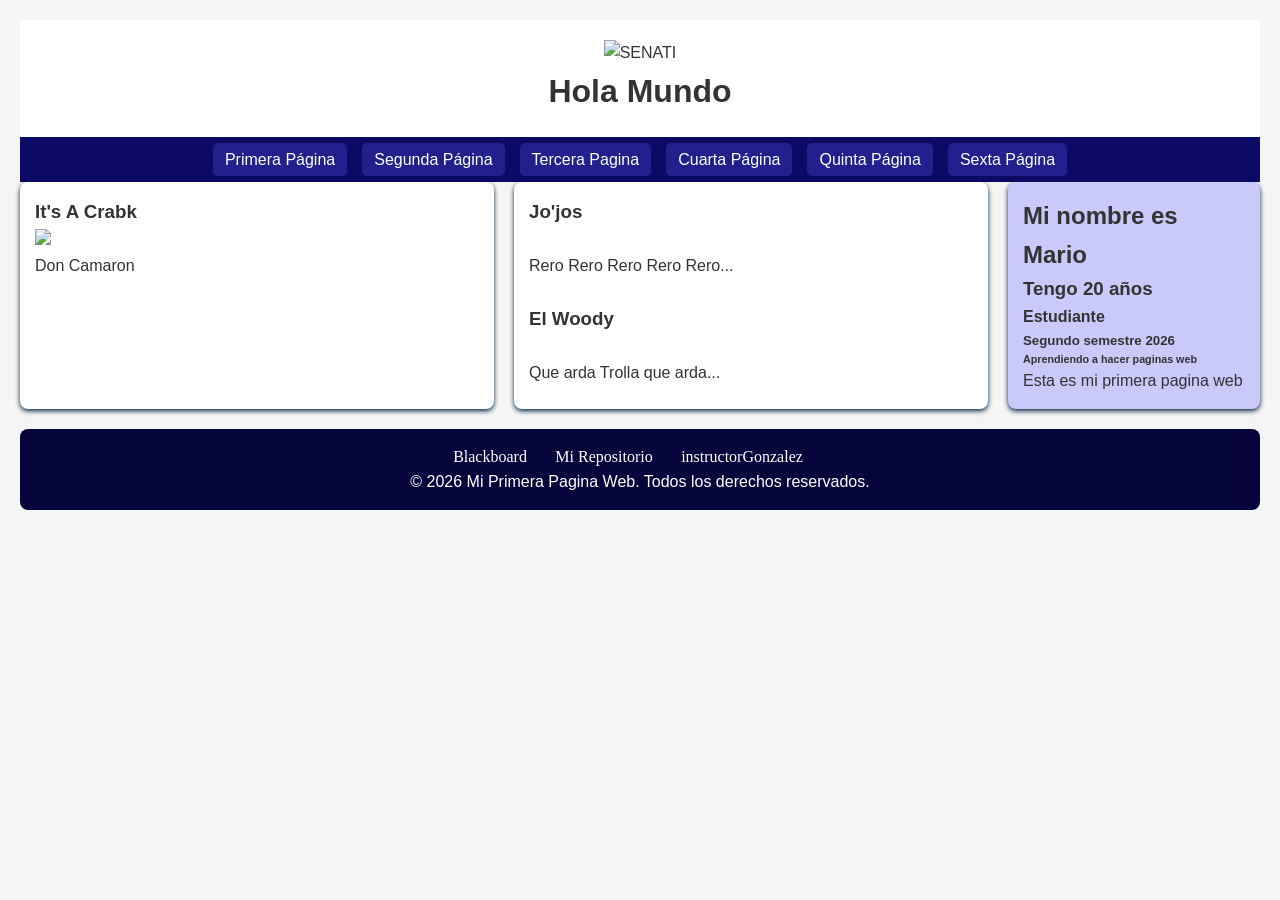
==== index.html @ 54fa2bbf "." ====
<!doctype html>
<html lang="es">
  <head>
    <link rel="icon" href="images/SENATI.jpg" />
    <link rel="stylesheet" href="css/estilo.css">
    <title>Mi Primera Pagina Web</title>
  </head>

  <body>
    <header>
      <img src="https://www.peruyello.com/img/pe/j/1624907592-48-senati-zonal-loreto.png" alt="SENATI" width="400" >
      <h1>Hola Mundo</h1>
    </header>
    <nav>
      <ul>
        <li><a href="index.html">Primera Página</a></li>
        <li><a href="segunda.html">Segunda Página</a></li>
        <li><a href="paginavacia.html">Tercera Pagina</a></li>
        <li><a href="paginavacia.html">Cuarta Página</a></li>
        <li><a href="paginavacia.html">Quinta Página</a></li>
        <li><a href="paginavacia.html">Sexta Página</a></li>
      </ul>
    </nav>
    <section>
      <article>
        <h3>It's A Crabk</h3>
        <img src="https://meme.fandom.com/es/wiki/Don_Kamar%C3%B3n="">
        <p>Don Camaron</p>
      </article>
      <article>
        <h3>Jo'jos</h3>
        <img src="https://giphy.com/explore/jojo-bizarre-adventure" alt="">
        <p>Rero Rero Rero Rero Rero...</p>
        <br>
        <h3>El Woody</h3>
        <img src="https://imageresizer.com/es/generador-de-memes/editar/evil-woody" alt="">
        <p>Que arda Trolla que arda...</p>
      </article>
      <aside>
        <h2>Mi nombre es Mario</h2>
        <h3>Tengo 20 años</h3>
        <h4>Estudiante </h4>
        <h5>Segundo semestre 2026</h5>
        <h6>Aprendiendo a hacer paginas web</h6>
        <p>Esta es mi primera pagina web</p>
      </aside>
    </section>
    <footer>
      <a href="https://senati.blackboard.com/" target="_blank ">Blackboard</a>
      <a href="https://github.com/Bomboclat-crtl/Jorge.Nico" target="_blank">Mi Repositorio</a>
      <a href="https://github.com/arnoldbgq/instructorGonzalez" target="_blank">instructorGonzalez</a>
      <a href=""> </a>
      <p>&copy; 2026 Mi Primera Pagina Web. Todos los derechos reservados.</p>
    </footer>
  </body>
</html>
---- css/estilo.css ----
*{
    margin: 0;
    padding: 0;
    box-sizing: border-box;
   
    font-family: 'Lucida Sans', 'Lucida Sans Regular', 'Lucida Grande', 'Lucida Sans Unicode', Geneva, Verdana, sans-serif;
}

body {
    justify-content: flex-end;
    background-color: #f5f5f5;
    color: #333;
    line-height: 1.6;
    padding:20px
}
header{
    text-align:center;
    padding: 20px;
    background-color: white;
}
nav{

    background-color: #0c0a64;
    padding: 10px;

}
nav ul{
    display: flex;
    list-style: none;
    justify-content: center;
    gap: 15px;
}
nav ul li a{
    text-decoration: none;
    color: white;
    background-color: #22208d;
    padding: 8px 12px;
    border-radius: 5px;
    transition: background-color 0,7s;
}
nav ul li a:hover{
    background-color: #393888;
    border-radius: 10px;
    color: rgb(223, 213, 126);
}
section{
    justify-content: flex-end;
    display: flex;
    flex-direction: row;
    gap: 20px;
    margin-bottom: 20px;
}
article{
    flex: 2;
    background-color: white;
    padding: 15px;
    border-radius: 8px;
    box-shadow: 0 2px 5px #022442;
}
article ul, ol, dl{
    padding: 10px;
    margin: 10px;
}
article img{
    width: 500px;
}
aside{
    justify-content: center;
    flex: 1;
    background-color: rgb(201, 201, 250);
    padding: 15px;
    border-radius: 8px;
    box-shadow: 0 2px 5px #022442;
}
footer{
    text-align: center;
    padding: 15px;
    background-color: #06053b;
    color: white;
    border-radius: 8px;
    margin-top: 20px;
}
footer a{
    color: white;
    text-decoration: none;
    font-family: Georgia, 'Times New Roman', Times, serif;
    padding: 8px 12px;
    flex: 2;
}
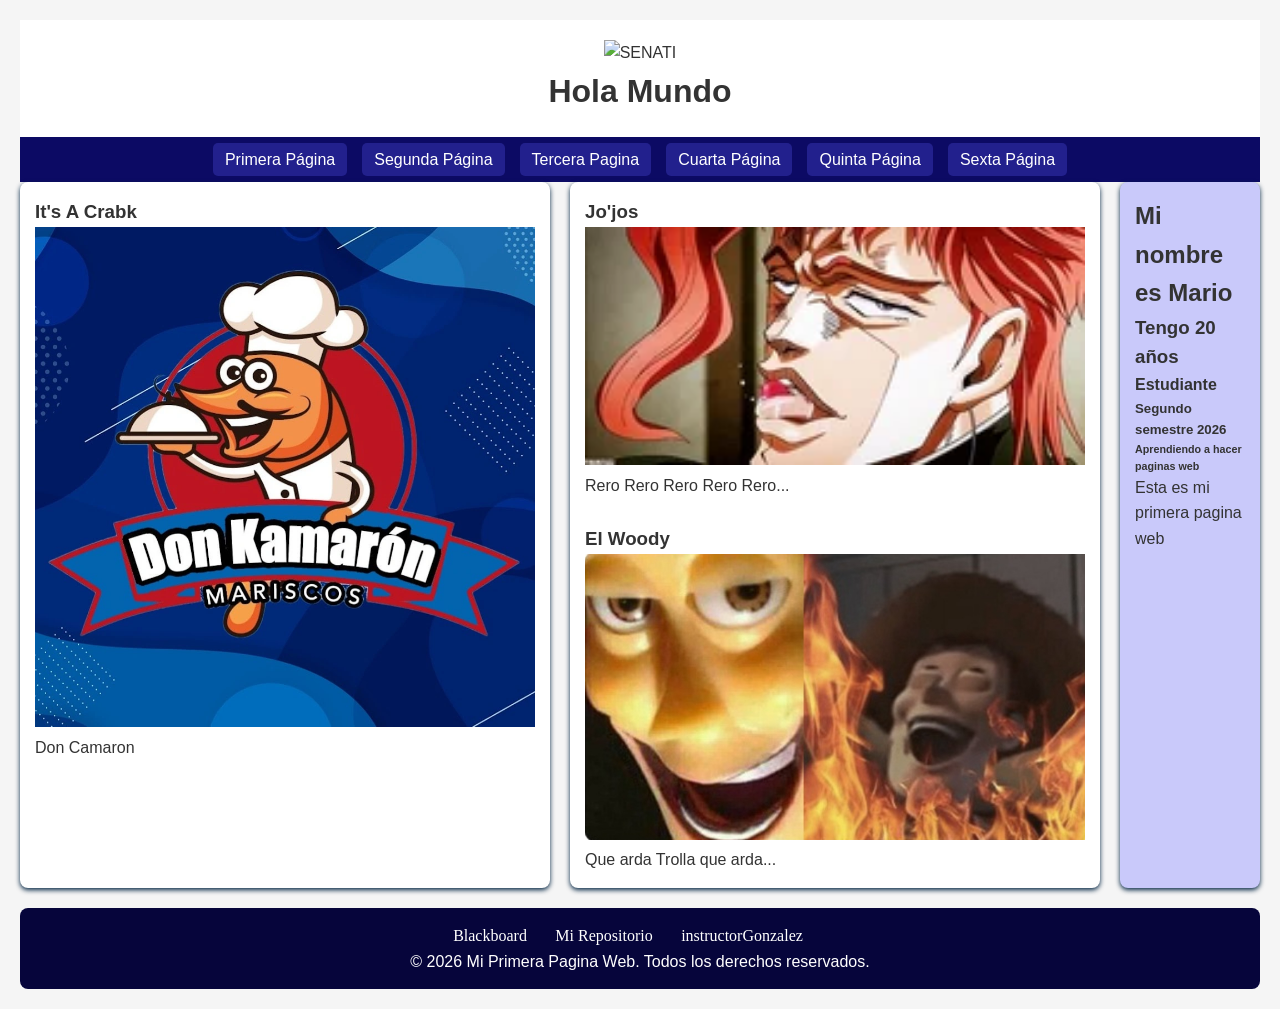
==== commit 8e8e6d5d: "." ====
--- a/index.html
+++ b/index.html
@@ -24,16 +24,16 @@
     <section>
       <article>
         <h3>It's A Crabk</h3>
-        <img src="https://meme.fandom.com/es/wiki/Don_Kamar%C3%B3n="">
+        <img src="images/kamaron.webp"">
         <p>Don Camaron</p>
       </article>
       <article>
         <h3>Jo'jos</h3>
-        <img src="https://giphy.com/explore/jojo-bizarre-adventure" alt="">
+        <img src="images/rero.webp" alt="">
         <p>Rero Rero Rero Rero Rero...</p>
         <br>
         <h3>El Woody</h3>
-        <img src="https://imageresizer.com/es/generador-de-memes/editar/evil-woody" alt="">
+        <img src="images/woody.jpg" alt="">
         <p>Que arda Trolla que arda...</p>
       </article>
       <aside>
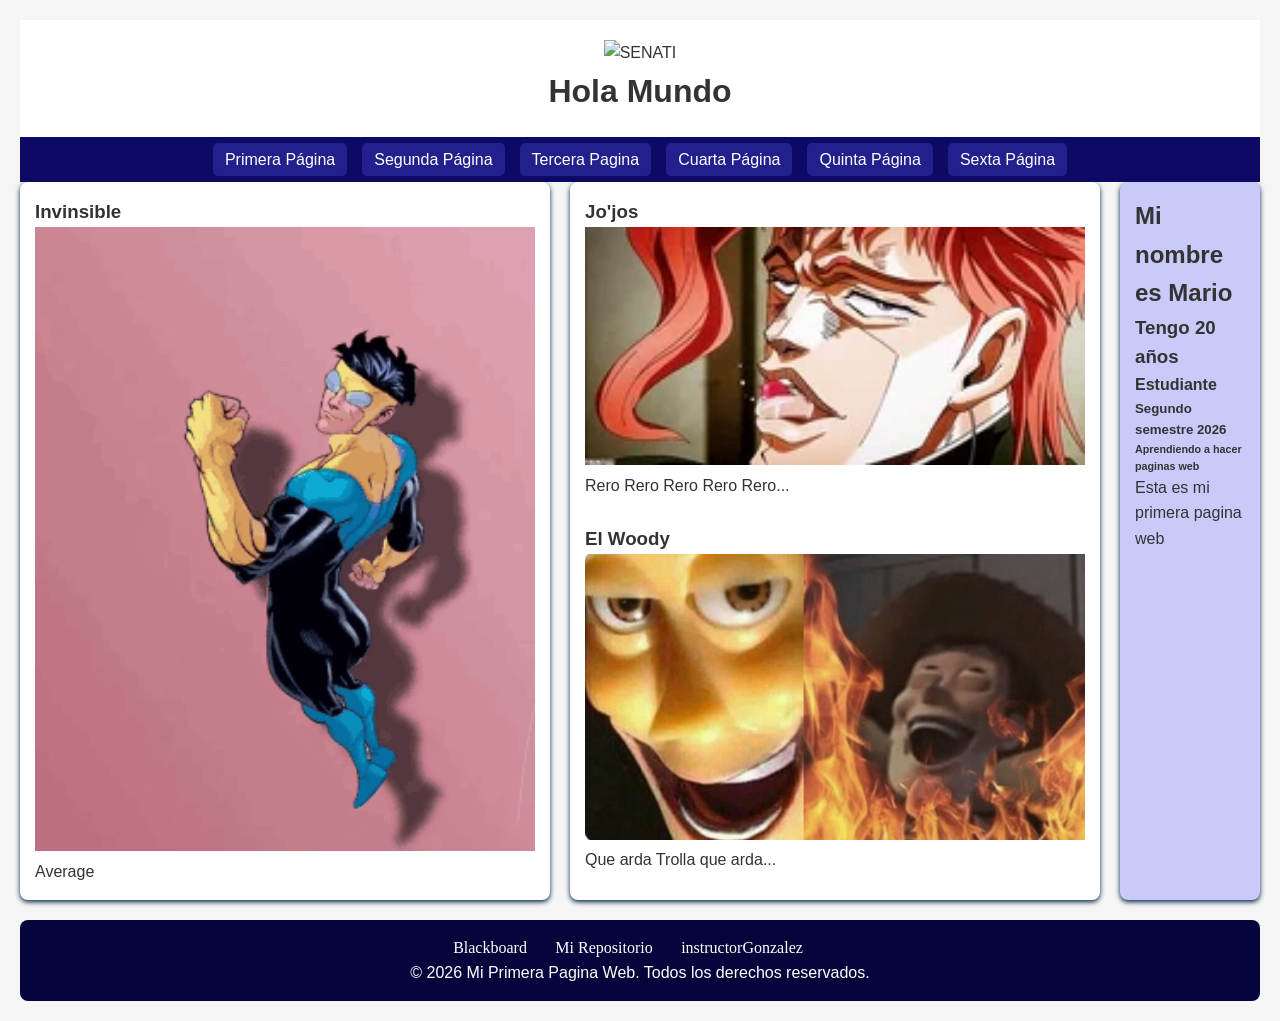
==== commit 7850fe65: "." ====
--- a/index.html
+++ b/index.html
@@ -23,9 +23,9 @@
     </nav>
     <section>
       <article>
-        <h3>It's A Crabk</h3>
-        <img src="images/kamaron.webp"">
-        <p>Don Camaron</p>
+        <h3>Invinsible</h3>
+        <img src="images/invincible.gif"">
+        <p>Average</p>
       </article>
       <article>
         <h3>Jo'jos</h3>
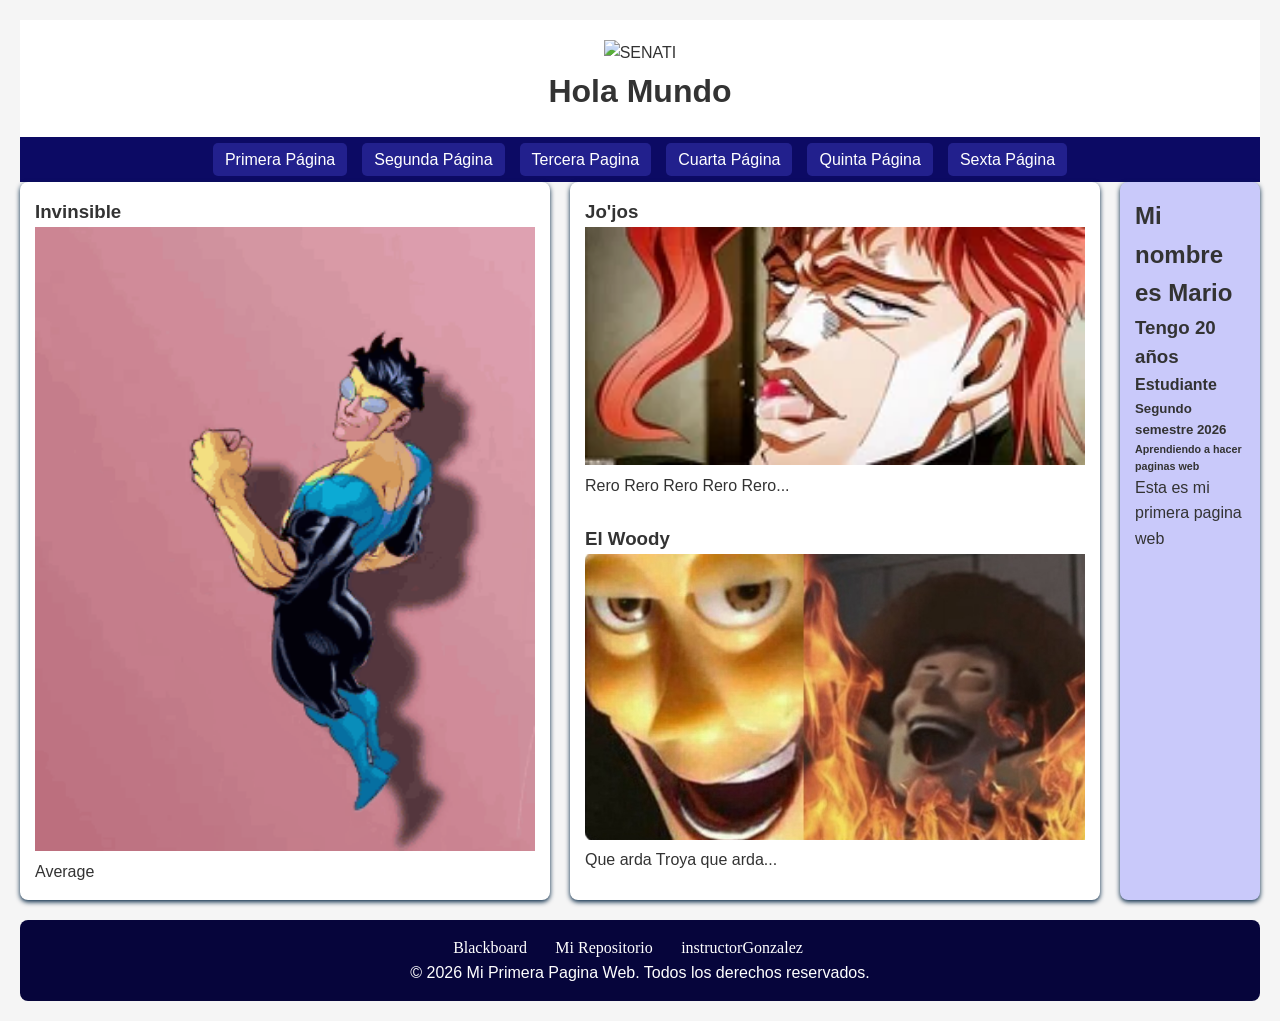
==== commit 002dc028: "." ====
--- a/index.html
+++ b/index.html
@@ -34,7 +34,7 @@
         <br>
         <h3>El Woody</h3>
         <img src="images/woody.jpg" alt="">
-        <p>Que arda Trolla que arda...</p>
+        <p>Que arda Troya que arda...</p>
       </article>
       <aside>
         <h2>Mi nombre es Mario</h2>
--- a/css/estilo.css
+++ b/css/estilo.css
@@ -39,9 +39,9 @@
     transition: background-color 0,7s;
 }
 nav ul li a:hover{
-    background-color: #393888;
+    background-color: #5f5ea0;
     border-radius: 10px;
-    color: rgb(223, 213, 126);
+    color: rgb(197, 190, 123);
 }
 section{
     justify-content: flex-end;
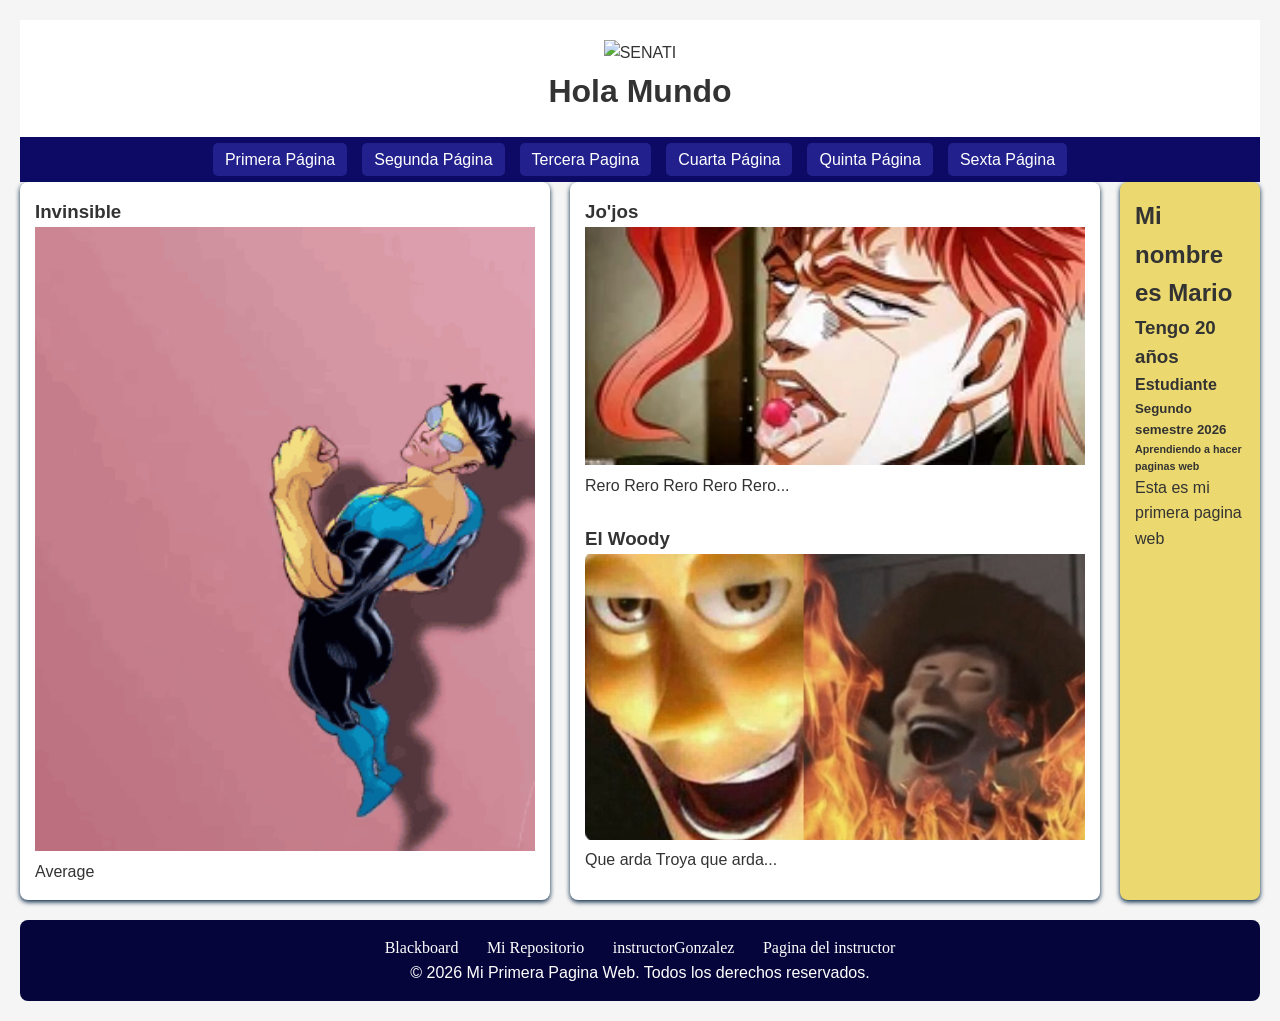
==== commit 0fe5b6b5: "." ====
--- a/index.html
+++ b/index.html
@@ -49,7 +49,7 @@
       <a href="https://senati.blackboard.com/" target="_blank ">Blackboard</a>
       <a href="https://github.com/Bomboclat-crtl/Jorge.Nico" target="_blank">Mi Repositorio</a>
       <a href="https://github.com/arnoldbgq/instructorGonzalez" target="_blank">instructorGonzalez</a>
-      <a href=""> </a>
+      <a href=" https://arnoldbgq.github.io/instructorGonzalez/"target="_blank">Pagina del instructor</a>
       <p>&copy; 2026 Mi Primera Pagina Web. Todos los derechos reservados.</p>
     </footer>
   </body>
--- a/css/estilo.css
+++ b/css/estilo.css
@@ -67,7 +67,7 @@
 aside{
     justify-content: center;
     flex: 1;
-    background-color: rgb(201, 201, 250);
+    background-color: rgb(235, 216, 110);
     padding: 15px;
     border-radius: 8px;
     box-shadow: 0 2px 5px #022442;
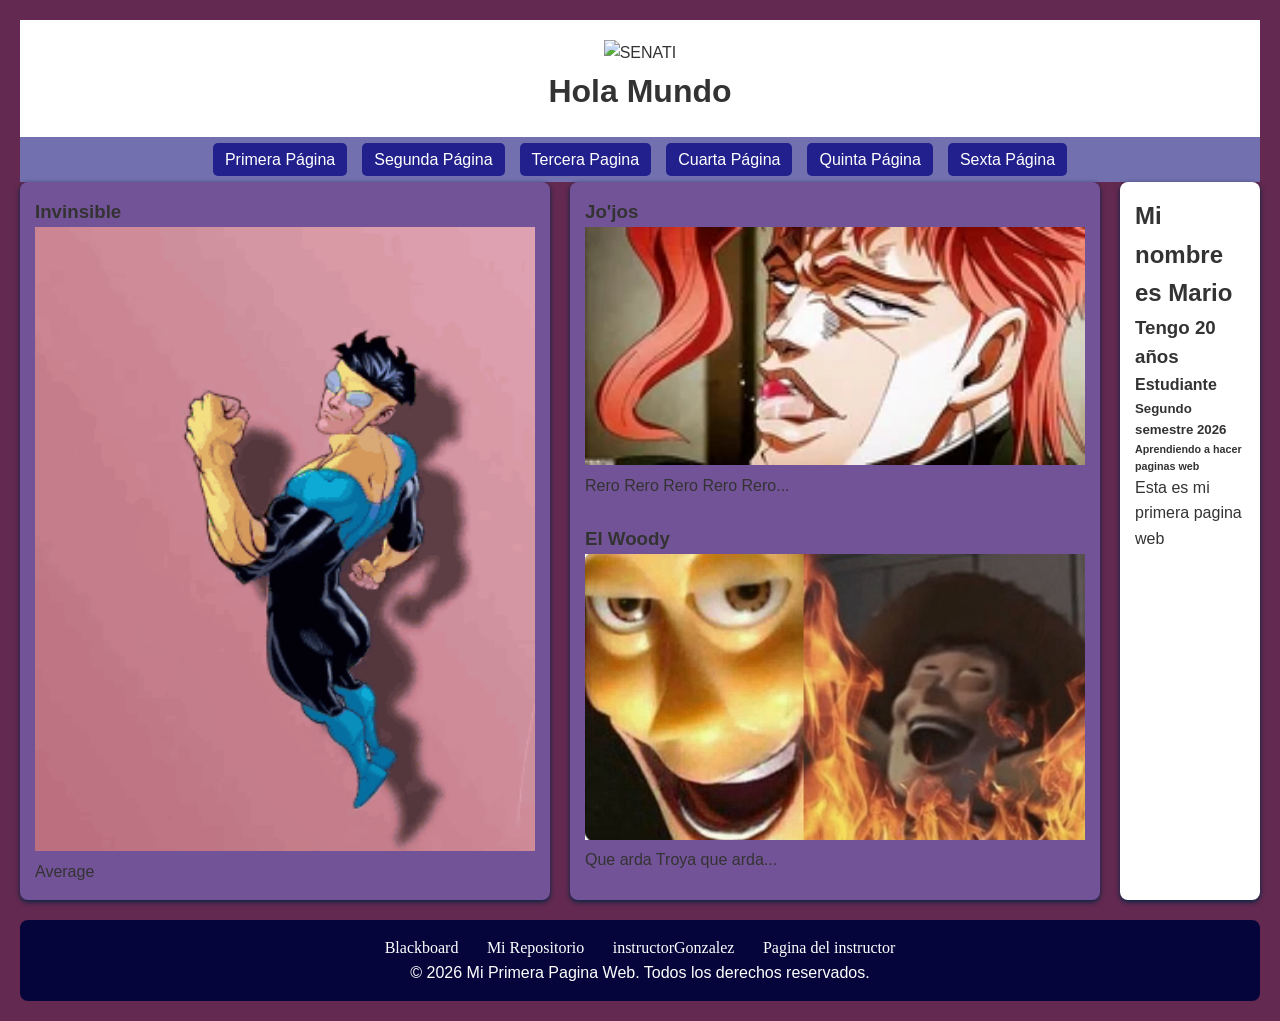
==== commit c02eff86: "." ====
--- a/index.html
+++ b/index.html
@@ -15,10 +15,10 @@
       <ul>
         <li><a href="index.html">Primera Página</a></li>
         <li><a href="segunda.html">Segunda Página</a></li>
-        <li><a href="paginavacia.html">Tercera Pagina</a></li>
-        <li><a href="paginavacia.html">Cuarta Página</a></li>
-        <li><a href="paginavacia.html">Quinta Página</a></li>
-        <li><a href="paginavacia.html">Sexta Página</a></li>
+        <li><a href="tercera.html">Tercera Pagina</a></li>
+        <li><a href="cuarta.html">Cuarta Página</a></li>
+        <li><a href="quinta.html">Quinta Página</a></li>
+        <li><a href="sexta.html">Sexta Página</a></li>
       </ul>
     </nav>
     <section>
--- a/css/estilo.css
+++ b/css/estilo.css
@@ -8,7 +8,7 @@
 
 body {
     justify-content: flex-end;
-    background-color: #f5f5f5;
+    background-color: #632950;
     color: #333;
     line-height: 1.6;
     padding:20px
@@ -20,7 +20,7 @@
 }
 nav{
 
-    background-color: #0c0a64;
+    background-color: #7270af;
     padding: 10px;
 
 }
@@ -52,7 +52,7 @@
 }
 article{
     flex: 2;
-    background-color: white;
+    background-color: rgb(115, 83, 151);
     padding: 15px;
     border-radius: 8px;
     box-shadow: 0 2px 5px #022442;
@@ -67,7 +67,7 @@
 aside{
     justify-content: center;
     flex: 1;
-    background-color: rgb(235, 216, 110);
+    background-color: rgb(255, 255, 255);
     padding: 15px;
     border-radius: 8px;
     box-shadow: 0 2px 5px #022442;
@@ -86,4 +86,30 @@
     font-family: Georgia, 'Times New Roman', Times, serif;
     padding: 8px 12px;
     flex: 2;
-}+}
+table {
+  width: 100%;
+  border-collapse: collapse;
+  margin: 20px 0;
+  background-color: #692929;
+  border: 2px solid #661d5a;
+}
+table thead {
+  background-color: #793b3b;
+  border-bottom: 2px solid #e26480;
+}
+table th {
+  color: #ff006e;
+  padding: 12px;
+  text-align: left;
+  font-weight: bold;
+}
+table td {
+  color: #f5de79;
+  padding: 12px;
+  border-bottom: 1px solid #8f58c4;
+}
+table tbody tr:hover {
+  background-color: #692929;
+  color: #a55454;
+}
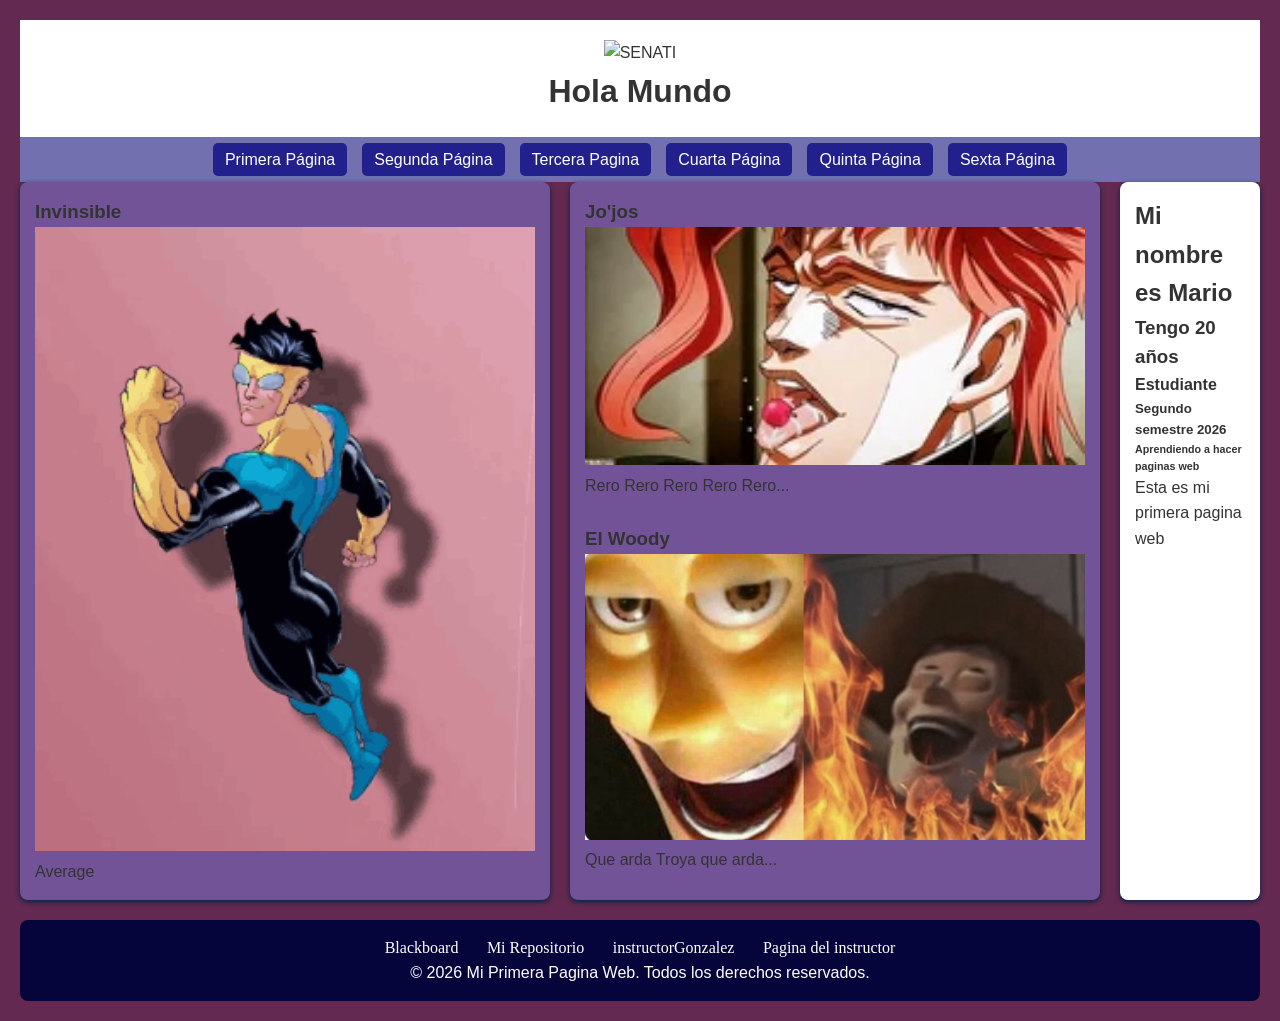
==== commit 960bff73: "." ====
--- a/index.html
+++ b/index.html
@@ -47,9 +47,9 @@
     </section>
     <footer>
       <a href="https://senati.blackboard.com/" target="_blank ">Blackboard</a>
-      <a href="https://github.com/Bomboclat-crtl/Jorge.Nico" target="_blank">Mi Repositorio</a>
+      <a href="https://github.com/Axolotte777/MarioEduGonzales" target="_blank">Mi Repositorio</a>
       <a href="https://github.com/arnoldbgq/instructorGonzalez" target="_blank">instructorGonzalez</a>
-      <a href=" https://arnoldbgq.github.io/instructorGonzalez/"target="_blank">Pagina del instructor</a>
+      <a href="https://arnoldbgq.github.io/instructorGonzalez/"target="_blank">Pagina del instructor</a>
       <p>&copy; 2026 Mi Primera Pagina Web. Todos los derechos reservados.</p>
     </footer>
   </body>
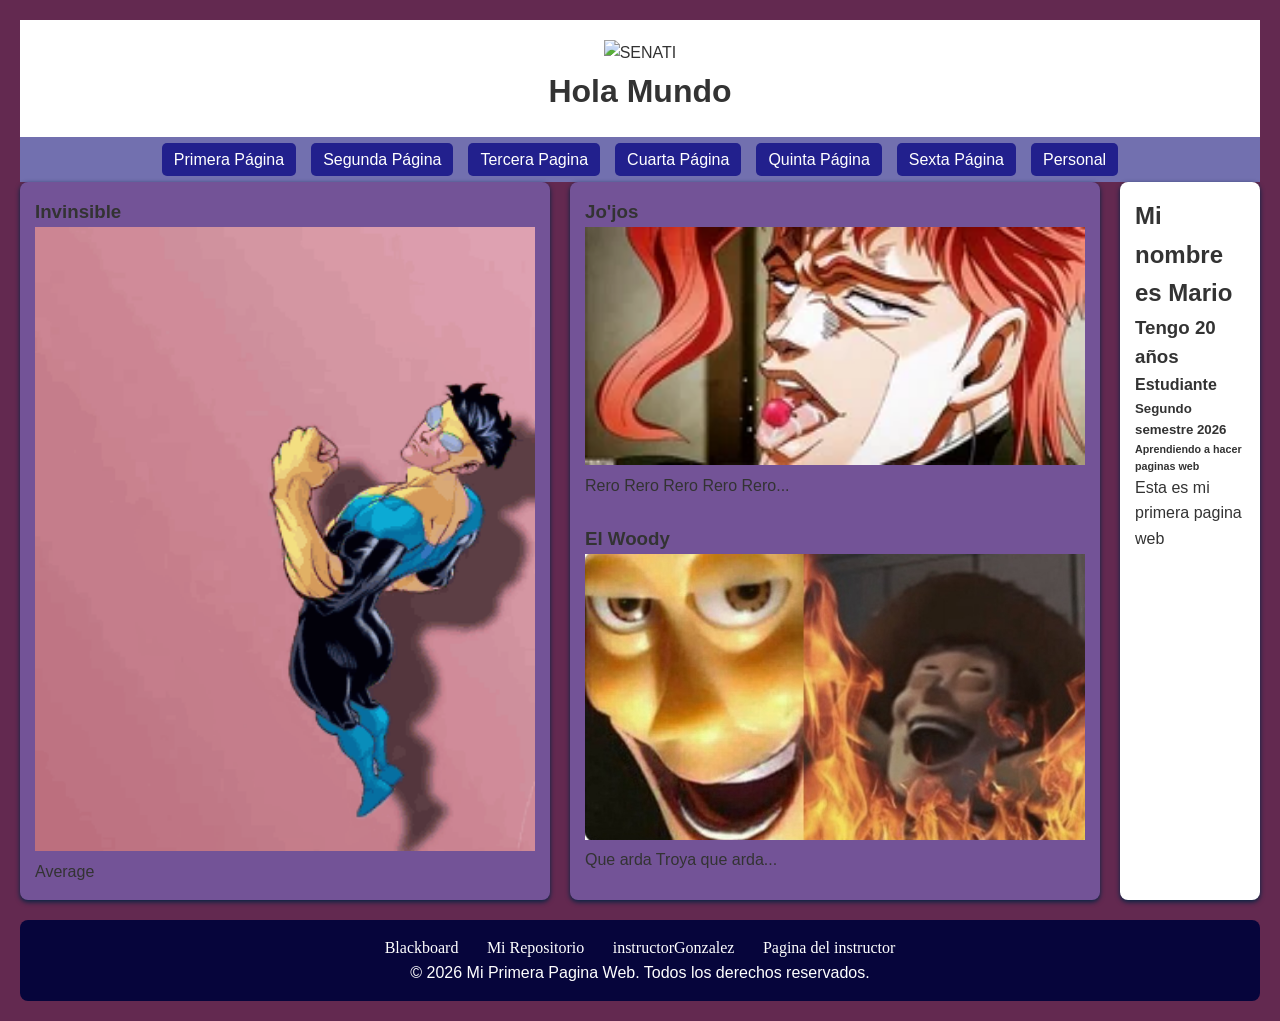
==== commit 829d1ec8: "." ====
--- a/index.html
+++ b/index.html
@@ -19,6 +19,7 @@
         <li><a href="cuarta.html">Cuarta Página</a></li>
         <li><a href="quinta.html">Quinta Página</a></li>
         <li><a href="sexta.html">Sexta Página</a></li>
+        <li><a href="tarea2/index.html">Personal</a></li>
       </ul>
     </nav>
     <section>
